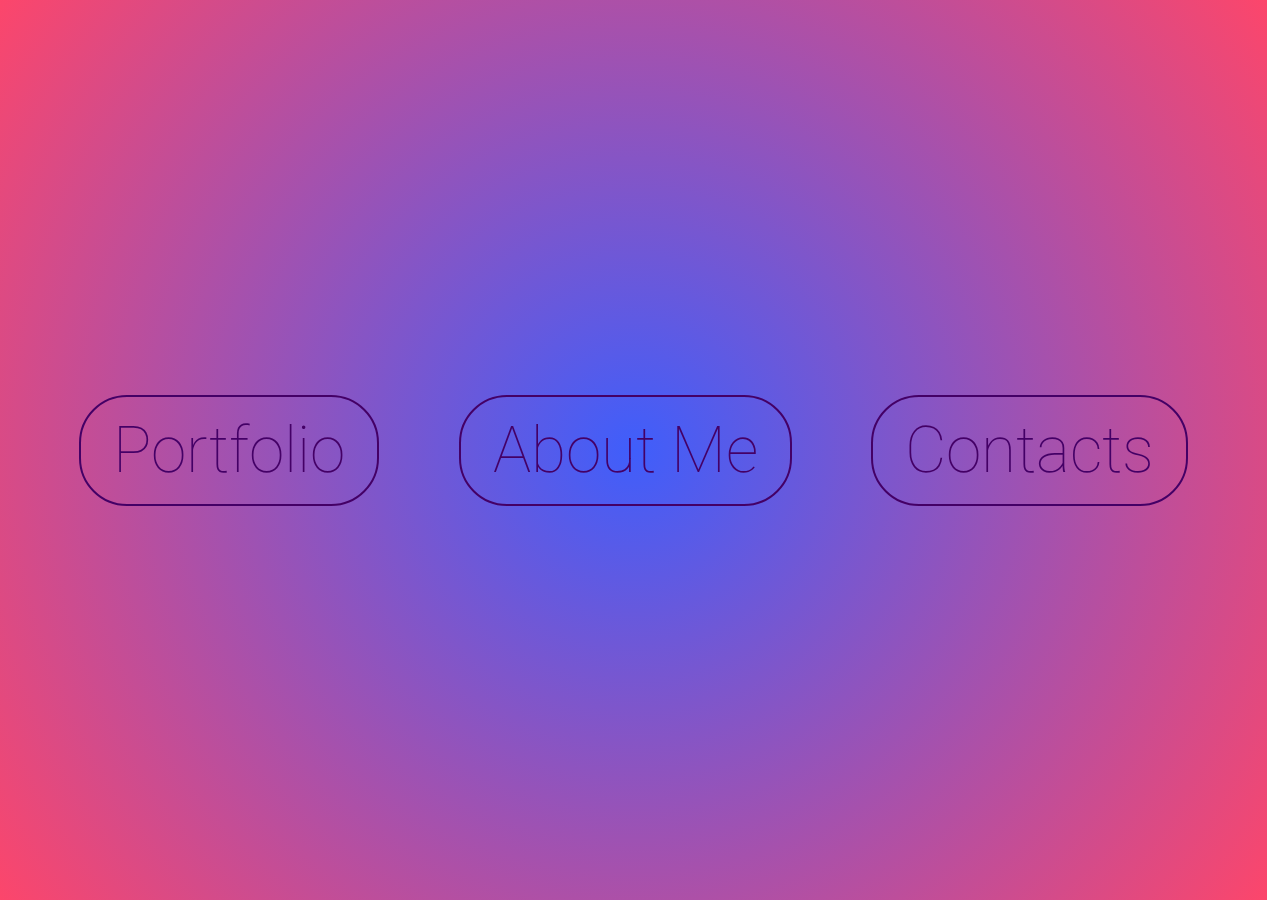
==== index.html @ ba4dd06a "links" ====
<!DOCTYPE html>
<html lang="en">
<head>
    <meta charset="UTF-8">
    <meta http-equiv="X-UA-Compatible" content="IE=edge">
    <meta name="viewport" content="width=device-width, initial-scale=1.0">
    <title>Landing page</title>
    <link rel="stylesheet" href="/public/style.css">
    <link rel="stylesheet" href="/public/buttons.css">
</head>
<body>
    <div class="main">
      <a class="coolBeans" href="/webpage/portfolio.html">Portfolio</a>
      <a class="coolBeans" href="/webpage/about.html">About Me</a>
      <a class="coolBeans" href="/webpage/contacts.html">Contacts</a>
    </div>
    
</body>

<script src="./public/main.js"></script>
</html>
---- public/style.css ----
@import url("https://fonts.googleapis.com/css?family=Roboto:100");
* {
  box-sizing: border-box;
  margin: 0;
  padding: 0;
  font-family: sans-serif;
}
.main {
  background: rgb(63,94,251);
  background: radial-gradient(circle, rgba(63,94,251,1) 0%, rgba(252,70,107,1) 100%);
  
  display: flex;
  align-items: center;
  justify-content: space-evenly;
  height: 100vh;
  width: 100vw;
  max-height: 99%;
  max-width: 99%;
}
.interactive{
  width: 100%;
  height: 100vh;
  background: linear-gradient(45deg, #102eff, #d2379b);
  font-family: 'Roboto', sans-serif;
  background-size: cover;
  background-position: center;
  position: relative;
  overflow: hidden;

}
.navbar{
  width: 85%;
  height: 15%;
  margin: auto;
  display: flex;
  align-items: center;
  justify-content: space-around ;
}


.content{
  color: #fbfcfd;
  position: relative;
  top: 50%;
  left: 8%;
  transform: translateY(-50%);
  z-index: 2;

}
h1{
  font-size: 80px;
  margin: 10px 0 30px;
  line-height: 80px;
}
.portfolio{
  
  left: 52%;
  position: relative;
  top: 30%;
  transform: translateY(-50%);
  z-index: 2;
}
h2{
  color: #fbfcfd;
  font-size: 20px;
  margin: 10px 0 10px;
  line-height: 20px;
}




.bubbles img{
  width: 50px;
  animation: bubble 7s linear infinite;
}
.bubbles{
  width: 100%;
  display: flex;
  align-items: center;
  justify-content: space-around;
  position: absolute;
  bottom: -70px;
}


.comingSoon{
  align-self:center;
  font-size: 80px;
  font-family:'Times New Roman', Times, serif;
  color: #440066;
}
.comingSoon:hover{
  
  border: 2px solid transparent;
  color: #4b0082;
  
}


nav {
  width: 85%;
  height: 45%;
  align-self: baseline; 
  justify-content:space-around;
  position: relative; 
  margin: 0px auto;
  perspective: 2000px;
  flex-wrap: wrap;
  top: 3em;
}







.sideBody {
  margin: 0;
  padding: 0;
  background: linear-gradient(45deg, #102eff, #d2379b);
  font-family: 'Roboto', sans-serif;
  height: 100vh;
  width: 100vw;
  max-width: 99%;
  max-height: 99%;
  flex-direction: unset;

 
  
  
}

@media screen and (max-width: 1200px) 
{
  .main {
    background: rgb(63,94,251);
  background: radial-gradient(circle, rgba(63,94,251,1) 0%, rgba(252,70,107,1) 100%);
  flex-direction: column;
  display: flex;
  align-items: center;
  justify-content: space-evenly;
  height: 100vh;
  width: 100vw;
  max-height: 99%;
  max-width: 99%;
  }
  .comingSoon{
    height: 55%;
    align-self:auto;
    font-size: 40px;
    font-family:'Times New Roman', Times, serif;
    color: #440066;
  }
  
}
@keyframes bubble{
  0%{
    transform: translateY(0);
    opacity: 0;
  }
  50%{
    
    opacity: 1;
  }
  70%{
    
    opacity: 1;
  }
  100%{
    transform: translateY(-80vh);
    opacity: 0;
  }
}
.bubbles img:nth-child(1){
  animation-delay: 2s;
  width: 25px;
}
.bubbles img:nth-child(2){
  animation-delay: 1s;
  w
}
.bubbles img:nth-child(3){
  animation-delay: 3s;
  width: 25px;
}
.bubbles img:nth-child(4){
  animation-delay: 4.5s;
}
.bubbles img:nth-child(5){
  animation-delay: 3s;
}
.bubbles img:nth-child(6){
  animation-delay: 6s;
  width: 20px;
}
.bubbles img:nth-child(7){
  animation-delay: 7s;
  width: 35px;
}
---- public/buttons.css ----
.spot {
    position: absolute;
    width: 100%;
    height: 100%;
    top: 0;
    left: 0;
  }
  /*
      This is the outer svg wrapper that the SVG itself will 
      fill. Multiple svg-wrapper classes can be put side by side.
  */
  
    .svg-wrapper {
    margin-top: 0;
    position: relative;
    width: 150px;
    /*make sure to use same height/width as in the html*/
    height: 40px;
    display: inline-block;
    border-radius: 3px;
    margin-left: 5px;
    margin-right: 5px
  }
  /*
    This is where we define the fill, color, thickness,
    and stroke pattern of the SVG when there is no hover.
    The dasharray and offset together define the line position
    under the words. Here's also where the transition speed is set.
  */
    #shape {
    stroke-width: 6px;
    fill: transparent;
    stroke: #009FFD;
    stroke-dasharray: 85 400;
    stroke-dashoffset: -220;
    transition: 1s all ease;
  }
  /* 
      Pushing the text up into the SVG. Without this the
      text would be below the div's.
  */
  
    #text {
    margin-top: -35px;
    text-align: center;
  }
  
    #text a {
    color: white;
    text-decoration: none;
    font-weight: 100;
    font-size: 1.1em;
  }
  /* 
      Changing the shape on hover. I change the color of the stroke,
  make it thinner, then set it to again wrap around the entire parent element.
  */
  
    .svg-wrapper:hover #shape {
    stroke-dasharray: 50 0;
    stroke-width: 3px;
    stroke-dashoffset: 0;
    stroke: #06D6A0;
    }
  .coolBeans {
    border: 2px solid currentColor;
    border-radius: 3rem;
    color: #440066;
    font-family: roboto;
    font-size: 4rem;
    font-weight: 100;
    overflow: hidden;
    padding: 1rem 2rem;
    position: relative;
    text-decoration: none;
    transition: 0.2s transform ease-in-out;
    will-change: transform;
    z-index: 0;
  }
  .coolBeans::after {
    background-color: #ffff00;
    border-radius: 3rem;
    content: '';
    display: block;
    height: 100%;
    width: 100%;
    position: absolute;
    left: 0;
    top: 0;
    transform: translate(-100%, 0) rotate(10deg);
    transform-origin: top left;
    transition: 0.2s transform ease-out;
    will-change: transform;
    z-index: -1;
  }
  .coolBeans:hover::after {
    transform: translate(0, 0);
  }
  .coolBeans:hover {
    border: 2px solid transparent;
    color: #4b0082;
    transform: scale(1.05);
    will-change: transform;
  }
  button{
    background: transparent;
    border: 2px solid currentColor;
    border-radius: 3rem;
    color: currentColor;
    font-family: roboto;
    font-size: 1.8rem;
    
    overflow: hidden;
    padding: 1rem 2rem;
    position: relative;
    text-decoration: none;
    transition: 0.2s transform ease-in-out;
    will-change: transform;
    z-index: 0;
  }
  button::after{
    background-color: #4996d7;
    border-radius: 3rem;
    content: '';
    display: block;
    height: 100%;
    width: 100%;
    position: absolute;
    left: 0;
    top: 0;
    transform: translate(-100%, 0) rotate(10deg);
    transform-origin: top left;
    transition: 0.2s transform ease-out;
    will-change: transform;
    z-index: -1;
  
  }
  button:hover{
    border: 2px solid transparent;
    color: #440066;
    transform: scale(1.02);
    will-change: transform;
  }
  button:hover::after {
    transform: translate(0, 0);
  }
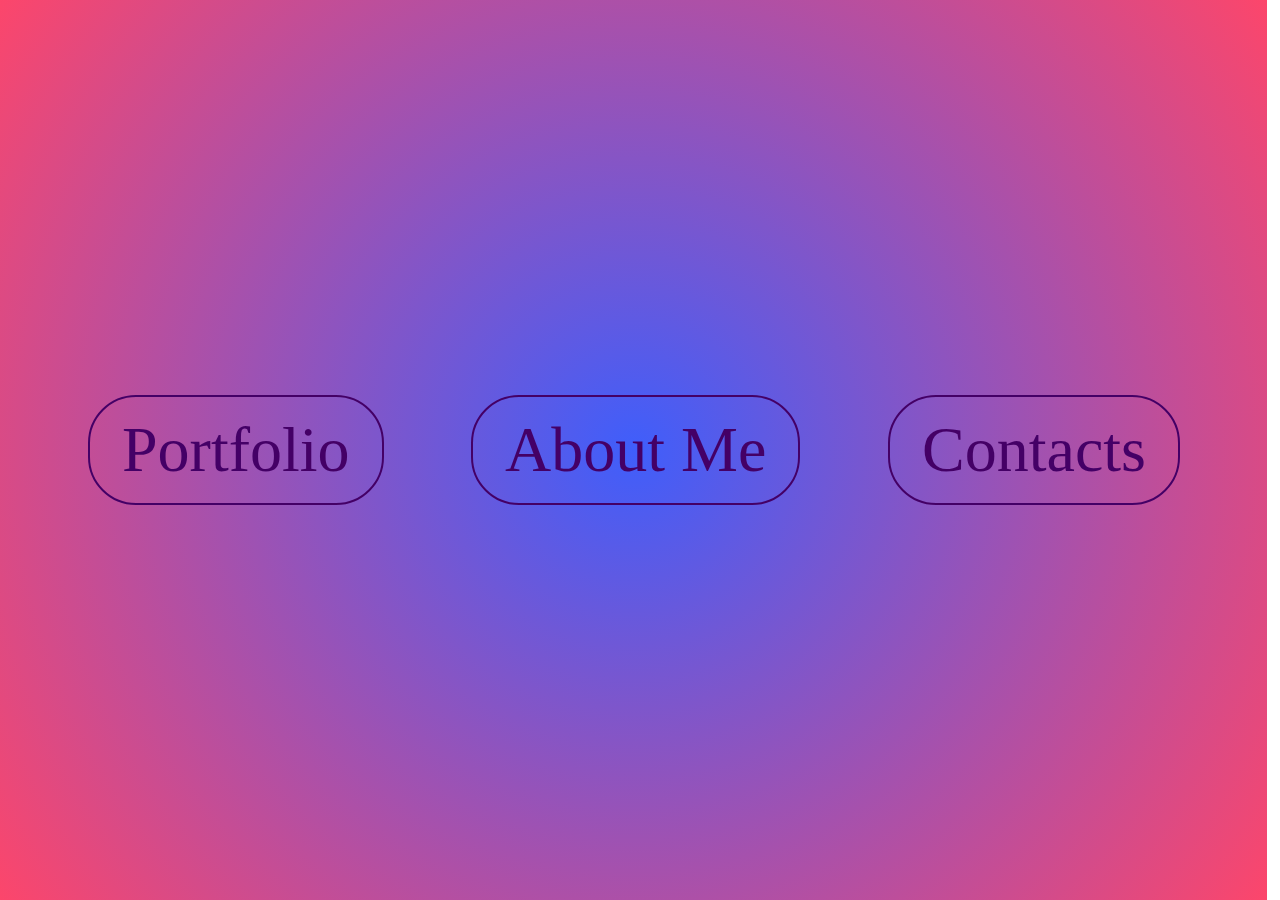
==== commit 2d703de3: "Update index.html" ====
--- a/index.html
+++ b/index.html
@@ -5,8 +5,362 @@
     <meta http-equiv="X-UA-Compatible" content="IE=edge">
     <meta name="viewport" content="width=device-width, initial-scale=1.0">
     <title>Landing page</title>
-    <link rel="stylesheet" href="/public/style.css">
-    <link rel="stylesheet" href="/public/buttons.css">
+    
+    <style>
+      
+* {
+  box-sizing: border-box;
+  margin: 0;
+  padding: 0;
+  font-family: sans-serif;
+}
+.main {
+  background: rgb(63,94,251);
+  background: radial-gradient(circle, rgba(63,94,251,1) 0%, rgba(252,70,107,1) 100%);
+  
+  display: flex;
+  align-items: center;
+  justify-content: space-evenly;
+  height: 100vh;
+  width: 100vw;
+  max-height: 99%;
+  max-width: 99%;
+}
+.interactive{
+  width: 100%;
+  height: 100vh;
+  background: linear-gradient(45deg, #102eff, #d2379b);
+  font-family: 'Roboto', sans-serif;
+  background-size: cover;
+  background-position: center;
+  position: relative;
+  overflow: hidden;
+
+}
+.navbar{
+  width: 85%;
+  height: 15%;
+  margin: auto;
+  display: flex;
+  align-items: center;
+  justify-content: space-around ;
+}
+
+
+.content{
+  color: #fbfcfd;
+  position: relative;
+  top: 50%;
+  left: 8%;
+  transform: translateY(-50%);
+  z-index: 2;
+
+}
+h1{
+  font-size: 80px;
+  margin: 10px 0 30px;
+  line-height: 80px;
+}
+.portfolio{
+  
+  left: 52%;
+  position: relative;
+  top: 30%;
+  transform: translateY(-50%);
+  z-index: 2;
+}
+h2{
+  color: #fbfcfd;
+  font-size: 20px;
+  margin: 10px 0 10px;
+  line-height: 20px;
+}
+
+
+
+
+.bubbles img{
+  width: 50px;
+  animation: bubble 7s linear infinite;
+}
+.bubbles{
+  width: 100%;
+  display: flex;
+  align-items: center;
+  justify-content: space-around;
+  position: absolute;
+  bottom: -70px;
+}
+
+
+.comingSoon{
+  align-self:center;
+  font-size: 80px;
+  font-family:'Times New Roman', Times, serif;
+  color: #440066;
+}
+.comingSoon:hover{
+  
+  border: 2px solid transparent;
+  color: #4b0082;
+  
+}
+
+
+nav {
+  width: 85%;
+  height: 45%;
+  align-self: baseline; 
+  justify-content:space-around;
+  position: relative; 
+  margin: 0px auto;
+  perspective: 2000px;
+  flex-wrap: wrap;
+  top: 3em;
+}
+
+
+
+
+
+
+
+.sideBody {
+  margin: 0;
+  padding: 0;
+  background: linear-gradient(45deg, #102eff, #d2379b);
+  font-family: 'Roboto', sans-serif;
+  height: 100vh;
+  width: 100vw;
+  max-width: 99%;
+  max-height: 99%;
+  flex-direction: unset;
+
+ 
+  
+  
+}
+
+@media screen and (max-width: 1200px) 
+{
+  .main {
+    background: rgb(63,94,251);
+  background: radial-gradient(circle, rgba(63,94,251,1) 0%, rgba(252,70,107,1) 100%);
+  flex-direction: column;
+  display: flex;
+  align-items: center;
+  justify-content: space-evenly;
+  height: 100vh;
+  width: 100vw;
+  max-height: 99%;
+  max-width: 99%;
+  }
+  .comingSoon{
+    height: 55%;
+    align-self:auto;
+    font-size: 40px;
+    font-family:'Times New Roman', Times, serif;
+    color: #440066;
+  }
+  
+}
+@keyframes bubble{
+  0%{
+    transform: translateY(0);
+    opacity: 0;
+  }
+  50%{
+    
+    opacity: 1;
+  }
+  70%{
+    
+    opacity: 1;
+  }
+  100%{
+    transform: translateY(-80vh);
+    opacity: 0;
+  }
+}
+.bubbles img:nth-child(1){
+  animation-delay: 2s;
+  width: 25px;
+}
+.bubbles img:nth-child(2){
+  animation-delay: 1s;
+  
+}
+.bubbles img:nth-child(3){
+  animation-delay: 3s;
+  width: 25px;
+}
+.bubbles img:nth-child(4){
+  animation-delay: 4.5s;
+}
+.bubbles img:nth-child(5){
+  animation-delay: 3s;
+}
+.bubbles img:nth-child(6){
+  animation-delay: 6s;
+  width: 20px;
+}
+.bubbles img:nth-child(7){
+  animation-delay: 7s;
+  width: 35px;
+}
+
+
+
+
+.spot {
+  position: absolute;
+  width: 100%;
+  height: 100%;
+  top: 0;
+  left: 0;
+}
+/*
+    This is the outer svg wrapper that the SVG itself will 
+    fill. Multiple svg-wrapper classes can be put side by side.
+*/
+
+  .svg-wrapper {
+  margin-top: 0;
+  position: relative;
+  width: 150px;
+  /*make sure to use same height/width as in the html*/
+  height: 40px;
+  display: inline-block;
+  border-radius: 3px;
+  margin-left: 5px;
+  margin-right: 5px
+}
+/*
+  This is where we define the fill, color, thickness,
+  and stroke pattern of the SVG when there is no hover.
+  The dasharray and offset together define the line position
+  under the words. Here's also where the transition speed is set.
+*/
+  #shape {
+  stroke-width: 6px;
+  fill: transparent;
+  stroke: #009FFD;
+  stroke-dasharray: 85 400;
+  stroke-dashoffset: -220;
+  transition: 1s all ease;
+}
+/* 
+    Pushing the text up into the SVG. Without this the
+    text would be below the div's.
+*/
+
+  #text {
+  margin-top: -35px;
+  text-align: center;
+}
+
+  #text a {
+  color: white;
+  text-decoration: none;
+  font-weight: 100;
+  font-size: 1.1em;
+}
+/* 
+    Changing the shape on hover. I change the color of the stroke,
+make it thinner, then set it to again wrap around the entire parent element.
+*/
+
+  .svg-wrapper:hover #shape {
+  stroke-dasharray: 50 0;
+  stroke-width: 3px;
+  stroke-dashoffset: 0;
+  stroke: #06D6A0;
+  }
+.coolBeans {
+  border: 2px solid currentColor;
+  border-radius: 3rem;
+  color: #440066;
+  font-family: roboto;
+  font-size: 4rem;
+  font-weight: 100;
+  overflow: hidden;
+  padding: 1rem 2rem;
+  position: relative;
+  text-decoration: none;
+  transition: 0.2s transform ease-in-out;
+  will-change: transform;
+  z-index: 0;
+}
+.coolBeans::after {
+  background-color: #ffff00;
+  border-radius: 3rem;
+  content: '';
+  display: block;
+  height: 100%;
+  width: 100%;
+  position: absolute;
+  left: 0;
+  top: 0;
+  transform: translate(-100%, 0) rotate(10deg);
+  transform-origin: top left;
+  transition: 0.2s transform ease-out;
+  will-change: transform;
+  z-index: -1;
+}
+.coolBeans:hover::after {
+  transform: translate(0, 0);
+}
+.coolBeans:hover {
+  border: 2px solid transparent;
+  color: #4b0082;
+  transform: scale(1.05);
+  will-change: transform;
+}
+button{
+  background: transparent;
+  border: 2px solid currentColor;
+  border-radius: 3rem;
+  color: currentColor;
+  font-family: roboto;
+  font-size: 1.8rem;
+  
+  overflow: hidden;
+  padding: 1rem 2rem;
+  position: relative;
+  text-decoration: none;
+  transition: 0.2s transform ease-in-out;
+  will-change: transform;
+  z-index: 0;
+}
+button::after{
+  background-color: #4996d7;
+  border-radius: 3rem;
+  content: '';
+  display: block;
+  height: 100%;
+  width: 100%;
+  position: absolute;
+  left: 0;
+  top: 0;
+  transform: translate(-100%, 0) rotate(10deg);
+  transform-origin: top left;
+  transition: 0.2s transform ease-out;
+  will-change: transform;
+  z-index: -1;
+
+}
+button:hover{
+  border: 2px solid transparent;
+  color: #440066;
+  transform: scale(1.02);
+  will-change: transform;
+}
+button:hover::after {
+  transform: translate(0, 0);
+}
+
+    </style>
+    
 </head>
 <body>
     <div class="main">
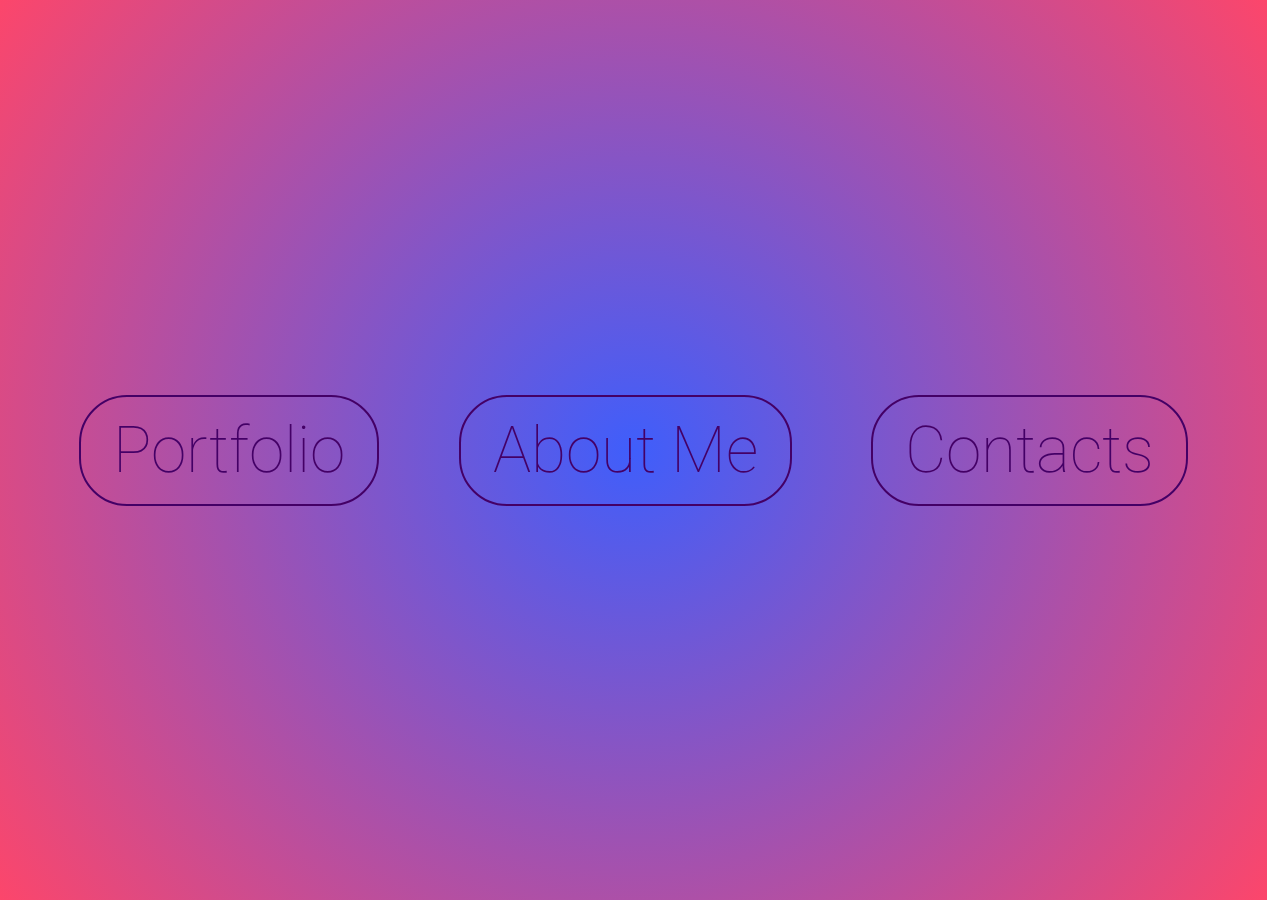
==== commit 5148173e: "style.css" ====
--- a/index.html
+++ b/index.html
@@ -4,363 +4,9 @@
     <meta charset="UTF-8">
     <meta http-equiv="X-UA-Compatible" content="IE=edge">
     <meta name="viewport" content="width=device-width, initial-scale=1.0">
+    <link rel="stylesheet" href="style.css">
     <title>Landing page</title>
-    
-    <style>
-      
-* {
-  box-sizing: border-box;
-  margin: 0;
-  padding: 0;
-  font-family: sans-serif;
-}
-.main {
-  background: rgb(63,94,251);
-  background: radial-gradient(circle, rgba(63,94,251,1) 0%, rgba(252,70,107,1) 100%);
   
-  display: flex;
-  align-items: center;
-  justify-content: space-evenly;
-  height: 100vh;
-  width: 100vw;
-  max-height: 99%;
-  max-width: 99%;
-}
-.interactive{
-  width: 100%;
-  height: 100vh;
-  background: linear-gradient(45deg, #102eff, #d2379b);
-  font-family: 'Roboto', sans-serif;
-  background-size: cover;
-  background-position: center;
-  position: relative;
-  overflow: hidden;
-
-}
-.navbar{
-  width: 85%;
-  height: 15%;
-  margin: auto;
-  display: flex;
-  align-items: center;
-  justify-content: space-around ;
-}
-
-
-.content{
-  color: #fbfcfd;
-  position: relative;
-  top: 50%;
-  left: 8%;
-  transform: translateY(-50%);
-  z-index: 2;
-
-}
-h1{
-  font-size: 80px;
-  margin: 10px 0 30px;
-  line-height: 80px;
-}
-.portfolio{
-  
-  left: 52%;
-  position: relative;
-  top: 30%;
-  transform: translateY(-50%);
-  z-index: 2;
-}
-h2{
-  color: #fbfcfd;
-  font-size: 20px;
-  margin: 10px 0 10px;
-  line-height: 20px;
-}
-
-
-
-
-.bubbles img{
-  width: 50px;
-  animation: bubble 7s linear infinite;
-}
-.bubbles{
-  width: 100%;
-  display: flex;
-  align-items: center;
-  justify-content: space-around;
-  position: absolute;
-  bottom: -70px;
-}
-
-
-.comingSoon{
-  align-self:center;
-  font-size: 80px;
-  font-family:'Times New Roman', Times, serif;
-  color: #440066;
-}
-.comingSoon:hover{
-  
-  border: 2px solid transparent;
-  color: #4b0082;
-  
-}
-
-
-nav {
-  width: 85%;
-  height: 45%;
-  align-self: baseline; 
-  justify-content:space-around;
-  position: relative; 
-  margin: 0px auto;
-  perspective: 2000px;
-  flex-wrap: wrap;
-  top: 3em;
-}
-
-
-
-
-
-
-
-.sideBody {
-  margin: 0;
-  padding: 0;
-  background: linear-gradient(45deg, #102eff, #d2379b);
-  font-family: 'Roboto', sans-serif;
-  height: 100vh;
-  width: 100vw;
-  max-width: 99%;
-  max-height: 99%;
-  flex-direction: unset;
-
- 
-  
-  
-}
-
-@media screen and (max-width: 1200px) 
-{
-  .main {
-    background: rgb(63,94,251);
-  background: radial-gradient(circle, rgba(63,94,251,1) 0%, rgba(252,70,107,1) 100%);
-  flex-direction: column;
-  display: flex;
-  align-items: center;
-  justify-content: space-evenly;
-  height: 100vh;
-  width: 100vw;
-  max-height: 99%;
-  max-width: 99%;
-  }
-  .comingSoon{
-    height: 55%;
-    align-self:auto;
-    font-size: 40px;
-    font-family:'Times New Roman', Times, serif;
-    color: #440066;
-  }
-  
-}
-@keyframes bubble{
-  0%{
-    transform: translateY(0);
-    opacity: 0;
-  }
-  50%{
-    
-    opacity: 1;
-  }
-  70%{
-    
-    opacity: 1;
-  }
-  100%{
-    transform: translateY(-80vh);
-    opacity: 0;
-  }
-}
-.bubbles img:nth-child(1){
-  animation-delay: 2s;
-  width: 25px;
-}
-.bubbles img:nth-child(2){
-  animation-delay: 1s;
-  
-}
-.bubbles img:nth-child(3){
-  animation-delay: 3s;
-  width: 25px;
-}
-.bubbles img:nth-child(4){
-  animation-delay: 4.5s;
-}
-.bubbles img:nth-child(5){
-  animation-delay: 3s;
-}
-.bubbles img:nth-child(6){
-  animation-delay: 6s;
-  width: 20px;
-}
-.bubbles img:nth-child(7){
-  animation-delay: 7s;
-  width: 35px;
-}
-
-
-
-
-.spot {
-  position: absolute;
-  width: 100%;
-  height: 100%;
-  top: 0;
-  left: 0;
-}
-/*
-    This is the outer svg wrapper that the SVG itself will 
-    fill. Multiple svg-wrapper classes can be put side by side.
-*/
-
-  .svg-wrapper {
-  margin-top: 0;
-  position: relative;
-  width: 150px;
-  /*make sure to use same height/width as in the html*/
-  height: 40px;
-  display: inline-block;
-  border-radius: 3px;
-  margin-left: 5px;
-  margin-right: 5px
-}
-/*
-  This is where we define the fill, color, thickness,
-  and stroke pattern of the SVG when there is no hover.
-  The dasharray and offset together define the line position
-  under the words. Here's also where the transition speed is set.
-*/
-  #shape {
-  stroke-width: 6px;
-  fill: transparent;
-  stroke: #009FFD;
-  stroke-dasharray: 85 400;
-  stroke-dashoffset: -220;
-  transition: 1s all ease;
-}
-/* 
-    Pushing the text up into the SVG. Without this the
-    text would be below the div's.
-*/
-
-  #text {
-  margin-top: -35px;
-  text-align: center;
-}
-
-  #text a {
-  color: white;
-  text-decoration: none;
-  font-weight: 100;
-  font-size: 1.1em;
-}
-/* 
-    Changing the shape on hover. I change the color of the stroke,
-make it thinner, then set it to again wrap around the entire parent element.
-*/
-
-  .svg-wrapper:hover #shape {
-  stroke-dasharray: 50 0;
-  stroke-width: 3px;
-  stroke-dashoffset: 0;
-  stroke: #06D6A0;
-  }
-.coolBeans {
-  border: 2px solid currentColor;
-  border-radius: 3rem;
-  color: #440066;
-  font-family: roboto;
-  font-size: 4rem;
-  font-weight: 100;
-  overflow: hidden;
-  padding: 1rem 2rem;
-  position: relative;
-  text-decoration: none;
-  transition: 0.2s transform ease-in-out;
-  will-change: transform;
-  z-index: 0;
-}
-.coolBeans::after {
-  background-color: #ffff00;
-  border-radius: 3rem;
-  content: '';
-  display: block;
-  height: 100%;
-  width: 100%;
-  position: absolute;
-  left: 0;
-  top: 0;
-  transform: translate(-100%, 0) rotate(10deg);
-  transform-origin: top left;
-  transition: 0.2s transform ease-out;
-  will-change: transform;
-  z-index: -1;
-}
-.coolBeans:hover::after {
-  transform: translate(0, 0);
-}
-.coolBeans:hover {
-  border: 2px solid transparent;
-  color: #4b0082;
-  transform: scale(1.05);
-  will-change: transform;
-}
-button{
-  background: transparent;
-  border: 2px solid currentColor;
-  border-radius: 3rem;
-  color: currentColor;
-  font-family: roboto;
-  font-size: 1.8rem;
-  
-  overflow: hidden;
-  padding: 1rem 2rem;
-  position: relative;
-  text-decoration: none;
-  transition: 0.2s transform ease-in-out;
-  will-change: transform;
-  z-index: 0;
-}
-button::after{
-  background-color: #4996d7;
-  border-radius: 3rem;
-  content: '';
-  display: block;
-  height: 100%;
-  width: 100%;
-  position: absolute;
-  left: 0;
-  top: 0;
-  transform: translate(-100%, 0) rotate(10deg);
-  transform-origin: top left;
-  transition: 0.2s transform ease-out;
-  will-change: transform;
-  z-index: -1;
-
-}
-button:hover{
-  border: 2px solid transparent;
-  color: #440066;
-  transform: scale(1.02);
-  will-change: transform;
-}
-button:hover::after {
-  transform: translate(0, 0);
-}
-
-    </style>
-    
 </head>
 <body>
     <div class="main">
--- a/style.css
+++ b/style.css
@@ -0,0 +1,362 @@
+@import url("https://fonts.googleapis.com/css?family=Roboto:100");
+* {
+  box-sizing: border-box;
+  margin: 0;
+  padding: 0;
+  font-family: sans-serif;
+}
+.main {
+  background: rgb(63,94,251);
+  background: radial-gradient(circle, rgba(63,94,251,1) 0%, rgba(252,70,107,1) 100%);
+  
+  display: flex;
+  align-items: center;
+  justify-content: space-evenly;
+  height: 100vh;
+  width: 100vw;
+  max-height: 99%;
+  max-width: 99%;
+}
+.interactive{
+  width: 100%;
+  height: 100vh;
+  background: linear-gradient(45deg, #102eff, #d2379b);
+  font-family: 'Roboto', sans-serif;
+  background-size: cover;
+  background-position: center;
+  position: relative;
+  overflow: hidden;
+
+}
+.navbar{
+  width: 85%;
+  height: 15%;
+  margin: auto;
+  display: flex;
+  align-items: center;
+  justify-content: space-around ;
+}
+
+
+.content{
+  color: #fbfcfd;
+  position: relative;
+  top: 50%;
+  left: 8%;
+  transform: translateY(-50%);
+  z-index: 2;
+
+}
+h1{
+  font-size: 80px;
+  margin: 10px 0 30px;
+  line-height: 80px;
+}
+.portfolio{
+  
+  left: 52%;
+  position: relative;
+  top: 30%;
+  transform: translateY(-50%);
+  z-index: 2;
+}
+h2{
+  color: #fbfcfd;
+  font-size: 20px;
+  margin: 10px 0 10px;
+  line-height: 20px;
+}
+
+
+
+
+.bubbles img{
+  width: 50px;
+  animation: bubble 7s linear infinite;
+}
+.bubbles{
+  width: 100%;
+  display: flex;
+  align-items: center;
+  justify-content: space-around;
+  position: absolute;
+  bottom: -70px;
+}
+
+
+.comingSoon{
+  align-self:center;
+  font-size: 80px;
+  font-family:'Times New Roman', Times, serif;
+  color: #440066;
+}
+.comingSoon:hover{
+  
+  border: 2px solid transparent;
+  color: #4b0082;
+  
+}
+
+
+nav {
+  width: 85%;
+  height: 45%;
+  align-self: baseline; 
+  justify-content:space-around;
+  position: relative; 
+  margin: 0px auto;
+  perspective: 2000px;
+  flex-wrap: wrap;
+  top: 3em;
+}
+
+
+
+
+
+
+
+.sideBody {
+  margin: 0;
+  padding: 0;
+  background: linear-gradient(45deg, #102eff, #d2379b);
+  font-family: 'Roboto', sans-serif;
+  height: 100vh;
+  width: 100vw;
+  max-width: 99%;
+  max-height: 99%;
+  flex-direction: unset;
+
+ 
+  
+  
+}
+
+@media screen and (max-width: 1200px) 
+{
+  .main {
+    background: rgb(63,94,251);
+  background: radial-gradient(circle, rgba(63,94,251,1) 0%, rgba(252,70,107,1) 100%);
+  flex-direction: column;
+  display: flex;
+  align-items: center;
+  justify-content: space-evenly;
+  height: 100vh;
+  width: 100vw;
+  max-height: 99%;
+  max-width: 99%;
+  }
+  .comingSoon{
+    height: 55%;
+    align-self:auto;
+    font-size: 40px;
+    font-family:'Times New Roman', Times, serif;
+    color: #440066;
+  }
+  
+}
+@keyframes bubble{
+  0%{
+    transform: translateY(0);
+    opacity: 0;
+  }
+  50%{
+    
+    opacity: 1;
+  }
+  70%{
+    
+    opacity: 1;
+  }
+  100%{
+    transform: translateY(-80vh);
+    opacity: 0;
+  }
+}
+.bubbles img:nth-child(1){
+  animation-delay: 2s;
+  width: 25px;
+}
+.bubbles img:nth-child(2){
+  animation-delay: 1s;
+  
+}
+.bubbles img:nth-child(3){
+  animation-delay: 3s;
+  width: 25px;
+}
+.bubbles img:nth-child(4){
+  animation-delay: 4.5s;
+}
+.bubbles img:nth-child(5){
+  animation-delay: 3s;
+}
+.bubbles img:nth-child(6){
+  animation-delay: 6s;
+  width: 20px;
+}
+.bubbles img:nth-child(7){
+  animation-delay: 7s;
+  width: 35px;
+}
+
+
+
+
+.spot {
+  position: absolute;
+  width: 100%;
+  height: 100%;
+  top: 0;
+  left: 0;
+}
+/*
+    This is the outer svg wrapper that the SVG itself will 
+    fill. Multiple svg-wrapper classes can be put side by side.
+*/
+
+  .svg-wrapper {
+  margin-top: 0;
+  position: relative;
+  width: 150px;
+  /*make sure to use same height/width as in the html*/
+  height: 40px;
+  display: inline-block;
+  border-radius: 3px;
+  margin-left: 5px;
+  margin-right: 5px
+}
+/*
+  This is where we define the fill, color, thickness,
+  and stroke pattern of the SVG when there is no hover.
+  The dasharray and offset together define the line position
+  under the words. Here's also where the transition speed is set.
+*/
+  #shape {
+  stroke-width: 6px;
+  fill: transparent;
+  stroke: #009FFD;
+  stroke-dasharray: 85 400;
+  stroke-dashoffset: -220;
+  transition: 1s all ease;
+}
+/* 
+    Pushing the text up into the SVG. Without this the
+    text would be below the div's.
+*/
+
+  #text {
+  margin-top: -35px;
+  text-align: center;
+}
+
+  #text a {
+  color: white;
+  text-decoration: none;
+  font-weight: 100;
+  font-size: 1.1em;
+}
+/* 
+    Changing the shape on hover. I change the color of the stroke,
+make it thinner, then set it to again wrap around the entire parent element.
+*/
+
+  .svg-wrapper:hover #shape {
+  stroke-dasharray: 50 0;
+  stroke-width: 3px;
+  stroke-dashoffset: 0;
+  stroke: #06D6A0;
+  }
+.coolBeans {
+  border: 2px solid currentColor;
+  border-radius: 3rem;
+  color: #440066;
+  font-family: roboto;
+  font-size: 4rem;
+  font-weight: 100;
+  overflow: hidden;
+  padding: 1rem 2rem;
+  position: relative;
+  text-decoration: none;
+  transition: 0.2s transform ease-in-out;
+  will-change: transform;
+  z-index: 0;
+}
+.coolBeans::after {
+  background-color: #ffff00;
+  border-radius: 3rem;
+  content: '';
+  display: block;
+  height: 100%;
+  width: 100%;
+  position: absolute;
+  left: 0;
+  top: 0;
+  transform: translate(-100%, 0) rotate(10deg);
+  transform-origin: top left;
+  transition: 0.2s transform ease-out;
+  will-change: transform;
+  z-index: -1;
+}
+.coolBeans:hover::after {
+  transform: translate(0, 0);
+}
+.coolBeans:hover {
+  border: 2px solid transparent;
+  color: #4b0082;
+  transform: scale(1.05);
+  will-change: transform;
+}
+button{
+  background: transparent;
+  border: 2px solid currentColor;
+  border-radius: 3rem;
+  color: currentColor;
+  font-family: roboto;
+  font-size: 1.8rem;
+  
+  overflow: hidden;
+  padding: 1rem 2rem;
+  position: relative;
+  text-decoration: none;
+  transition: 0.2s transform ease-in-out;
+  will-change: transform;
+  z-index: 0;
+}
+button::after{
+  background-color: #4996d7;
+  border-radius: 3rem;
+  content: '';
+  display: block;
+  height: 100%;
+  width: 100%;
+  position: absolute;
+  left: 0;
+  top: 0;
+  transform: translate(-100%, 0) rotate(10deg);
+  transform-origin: top left;
+  transition: 0.2s transform ease-out;
+  will-change: transform;
+  z-index: -1;
+
+}
+button:hover{
+  border: 2px solid transparent;
+  color: #440066;
+  transform: scale(1.02);
+  will-change: transform;
+}
+button:hover::after {
+  transform: translate(0, 0);
+}
+
+
+  
+
+
+
+
+
+
+
+
